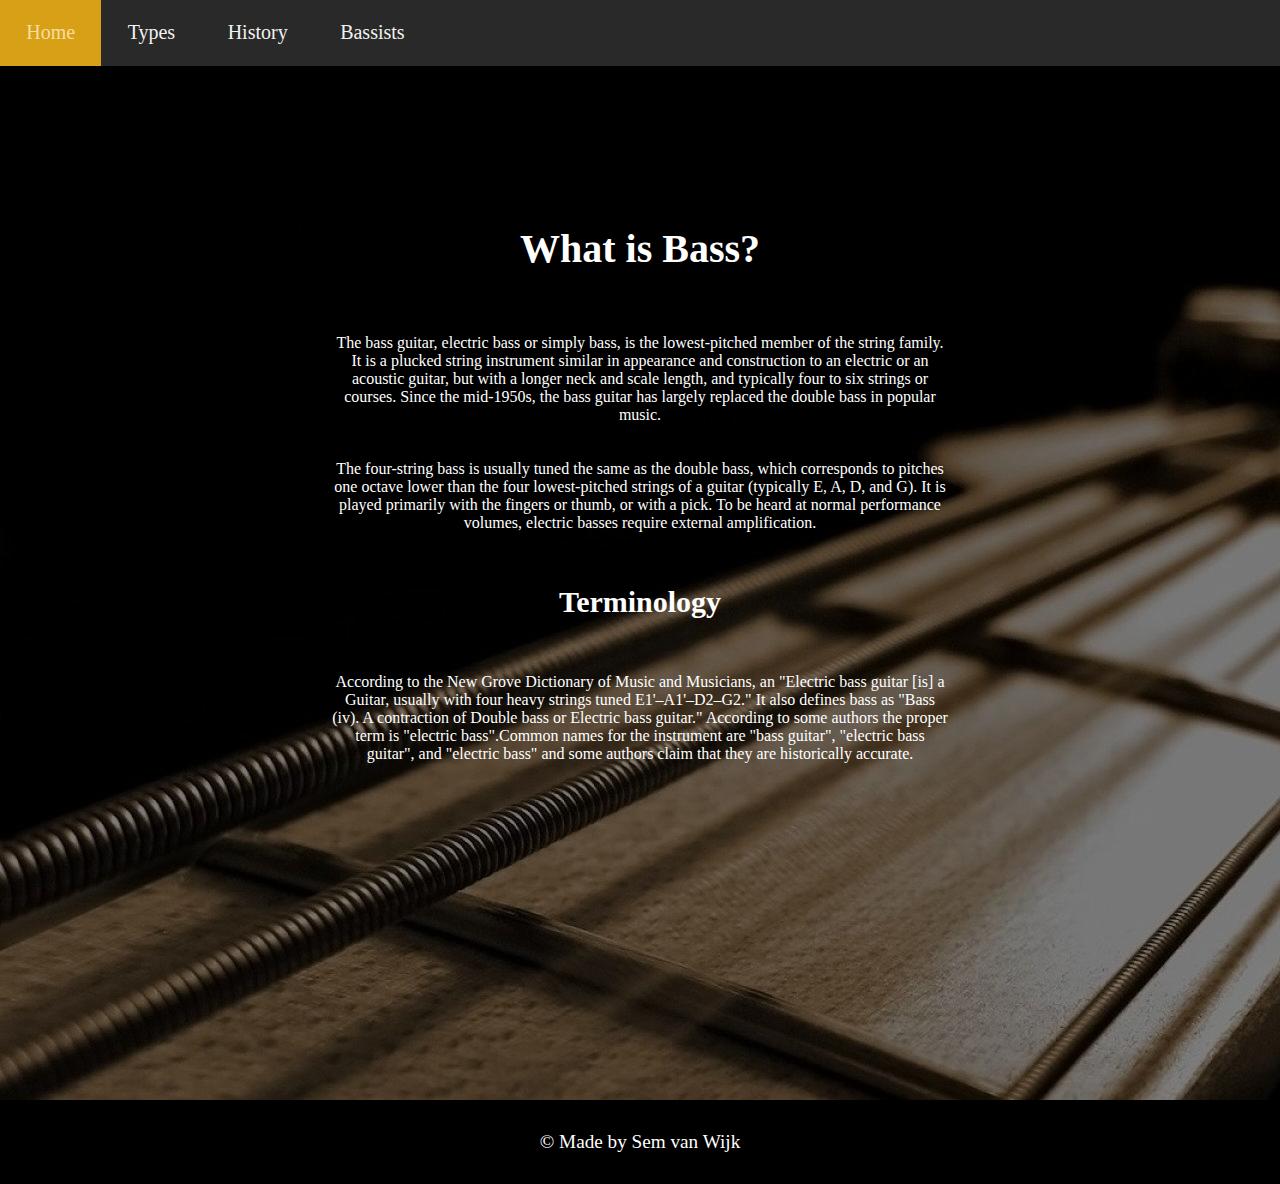
==== index.html @ af317ebd "text fix" ====
<html lang="en">

<head>
    <link rel="stylesheet" href="style.css">
    <meta charset="UTF-8">
    <meta http-equiv="X-UA-Compatible" content="IE=edge">
    <meta name="viewport" content="width=device-width, initial-scale=1.0">
    <title>Home Bass</title>
</head>

<body>
    <nav>
        <ul>
            <li><a href="index.html" class="active">Home</a></li>
            <li><a href="types.html">Types</a></li>
            <li><a href="history.html">History</a></li>
            <li><a href="bassists.html">Bassists</a></li>
        </ul>
    </nav>
    <main>
            
                <h1>What is Bass?</h1>

                <!-- Grotendeels van de informatie komt van https://en.wikipedia.org/wiki/Bass_guitar-->
                <p>The bass guitar, electric bass or simply bass, is the lowest-pitched member of the string family. It
                    is a plucked string instrument similar in appearance and construction to an electric or an acoustic
                    guitar, but with a longer neck and scale length, and typically four to six strings or courses. Since
                    the mid-1950s, the bass guitar has largely replaced the double bass in popular music.</p>
                <p>The four-string bass is usually tuned the same as the double bass, which corresponds to pitches one
                    octave lower than the four lowest-pitched strings of a guitar (typically E, A, D, and G). It is
                    played primarily with the fingers or thumb, or with a pick. To be heard at normal performance
                    volumes, electric basses require external amplification.</p>
                <h2>Terminology</h2>
                <p>According to the New Grove Dictionary of Music and Musicians, an "Electric bass guitar [is] a Guitar,
                    usually with four heavy strings tuned E1'–A1'–D2–G2." It also defines bass as "Bass (iv). A
                    contraction of Double bass or Electric bass guitar." According to some authors the proper term is
                    "electric bass".Common names for the instrument are "bass guitar", "electric bass guitar", and
                    "electric bass" and some authors claim that they are historically accurate.</p>
    </main>
    <footer class="footer">
        <p>© Made by Sem van Wijk</p>
    </footer>
</body>


</html>
---- style.css ----
body {
  background-color: black;
  padding: 0;
  margin: auto;
  font-family: "Butler";
  src: url(/fonts/Butler_Regular.otf);
}

ul {
  overflow: hidden;
  background-color: #282928;
  position: fixed;
  top: 0;
  width: 100%;
  list-style-type: none;
  margin: auto;
  padding: 0;
}

ul a {
  float: left;
  display: block;
  color: #f2f2f2;
  text-align: center;
  padding: 1.0625em 1.3125em;
  text-decoration: none;
  font-size: 1.25em;
}

ul a:hover {
  background: #d8a016;
  color: #f7de9f;
}

.active {
  background-color: #9F6B08;
}

p, h1, h2{
  text-align: center;
  margin-left: 25%;
  margin-right: 25%;
  color: white;
}

p {
  padding: 0.625em;
  font-size: 1em;
}

h1 {
  padding: 0.625em;
  font-size: 2.5em;
  margin-top: 5em;
}

h2 {
  padding: 0.625em;
  font-size: 1.875em;
}

main {
  margin-top: 1%;
  background-image: linear-gradient(rgba(0, 0, 0, 0.5), rgba(0, 0, 0, 0.5)), url("Images/bass.jpeg") ;
  height: 100%;
  margin-top: 2.8125em;
  z-index: -1;
}

img {
  width: 7.8125em;
  height: auto;
  border: solid 0.1875em;
  border-color: #f9ce5c;
}

.right{
  float: right;
  margin-right: 15%;
}

.left {
  float: left;
  margin-left: 15%;
}

.footer {
  color: white;
  background-color: black;
  text-align: center;
  font-size: 1.2em;

  left: 0;
  bottom: 0;
  width: 100%;
}
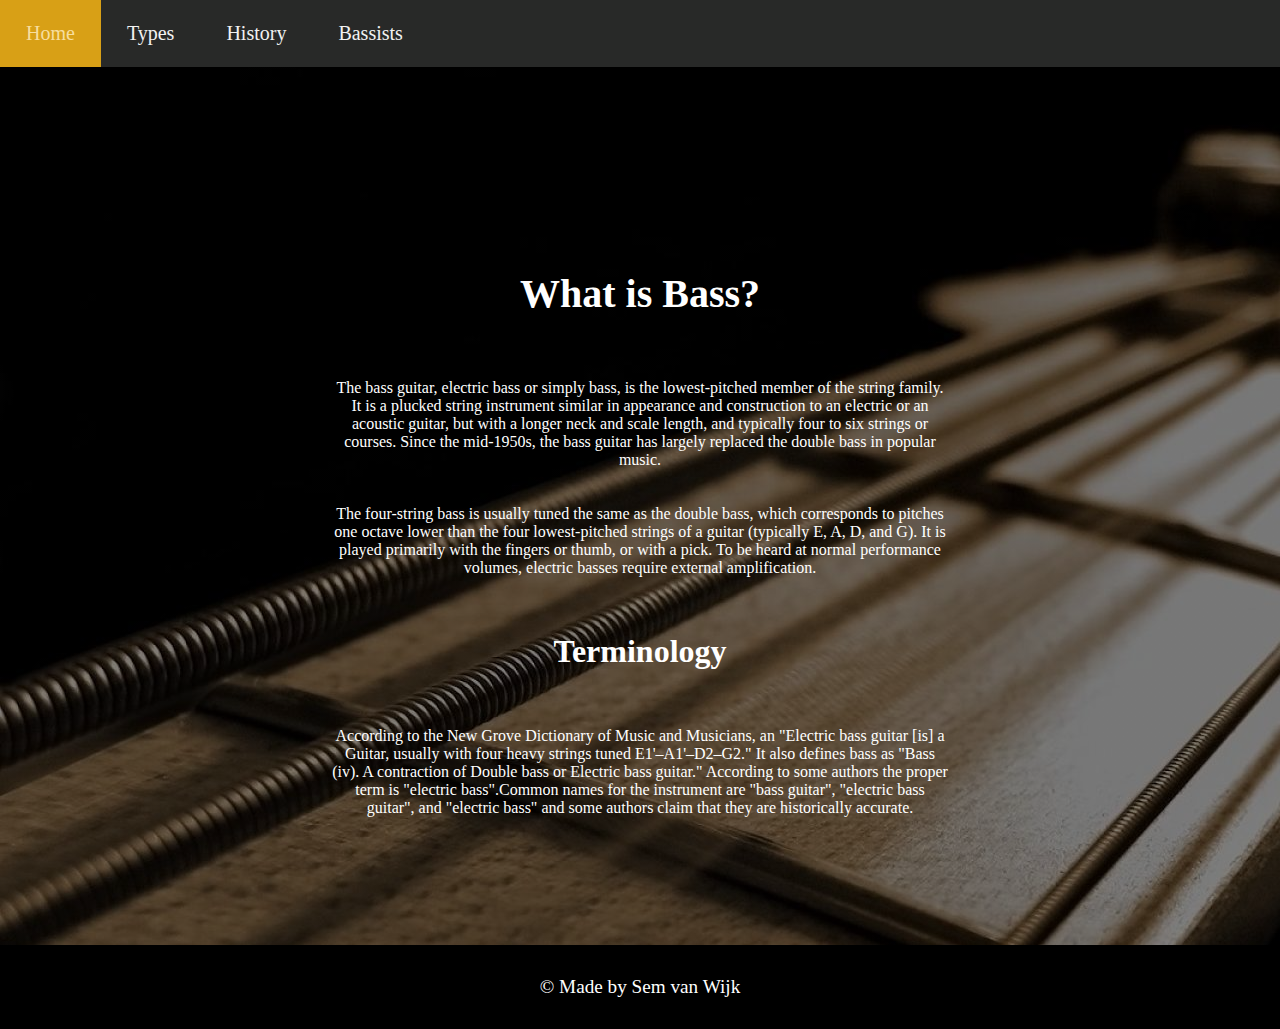
==== commit 5e44348e: "@media" ====
--- a/index.html
+++ b/index.html
@@ -18,24 +18,22 @@
         </ul>
     </nav>
     <main>
-            
-                <h1>What is Bass?</h1>
-
-                <!-- Grotendeels van de informatie komt van https://en.wikipedia.org/wiki/Bass_guitar-->
-                <p>The bass guitar, electric bass or simply bass, is the lowest-pitched member of the string family. It
-                    is a plucked string instrument similar in appearance and construction to an electric or an acoustic
-                    guitar, but with a longer neck and scale length, and typically four to six strings or courses. Since
-                    the mid-1950s, the bass guitar has largely replaced the double bass in popular music.</p>
-                <p>The four-string bass is usually tuned the same as the double bass, which corresponds to pitches one
-                    octave lower than the four lowest-pitched strings of a guitar (typically E, A, D, and G). It is
-                    played primarily with the fingers or thumb, or with a pick. To be heard at normal performance
-                    volumes, electric basses require external amplification.</p>
-                <h2>Terminology</h2>
-                <p>According to the New Grove Dictionary of Music and Musicians, an "Electric bass guitar [is] a Guitar,
-                    usually with four heavy strings tuned E1'–A1'–D2–G2." It also defines bass as "Bass (iv). A
-                    contraction of Double bass or Electric bass guitar." According to some authors the proper term is
-                    "electric bass".Common names for the instrument are "bass guitar", "electric bass guitar", and
-                    "electric bass" and some authors claim that they are historically accurate.</p>
+        <h1>What is Bass?</h1>
+        <!-- Inhoud komt van https://en.wikipedia.org/wiki/Bass_guitar en is lichtelijk aangepast op sommige plekken-->
+        <p>The bass guitar, electric bass or simply bass, is the lowest-pitched member of the string family. It
+            is a plucked string instrument similar in appearance and construction to an electric or an acoustic
+            guitar, but with a longer neck and scale length, and typically four to six strings or courses. Since
+            the mid-1950s, the bass guitar has largely replaced the double bass in popular music.</p>
+        <p>The four-string bass is usually tuned the same as the double bass, which corresponds to pitches one
+            octave lower than the four lowest-pitched strings of a guitar (typically E, A, D, and G). It is
+            played primarily with the fingers or thumb, or with a pick. To be heard at normal performance
+            volumes, electric basses require external amplification.</p>
+        <h2>Terminology</h2>
+        <p>According to the New Grove Dictionary of Music and Musicians, an "Electric bass guitar [is] a Guitar,
+            usually with four heavy strings tuned E1'–A1'–D2–G2." It also defines bass as "Bass (iv). A
+            contraction of Double bass or Electric bass guitar." According to some authors the proper term is
+            "electric bass".Common names for the instrument are "bass guitar", "electric bass guitar", and
+            "electric bass" and some authors claim that they are historically accurate.</p>
     </main>
     <footer class="footer">
         <p>© Made by Sem van Wijk</p>
--- a/style.css
+++ b/style.css
@@ -1,3 +1,19 @@
+@media (max-width: 600px) {
+  img {
+    display: none;
+  }
+
+  p,
+  h1,
+  h2 {
+    text-align: center;
+    margin-left: 15%;
+    margin-right: 15%;
+    color: white;
+    padding: 0.2em;
+  }
+}
+
 body {
   background-color: black;
   padding: 0;
@@ -22,7 +38,7 @@
   display: block;
   color: #f2f2f2;
   text-align: center;
-  padding: 1.0625em 1.3125em;
+  padding: 1.1em 1.3em;
   text-decoration: none;
   font-size: 1.25em;
 }
@@ -36,45 +52,44 @@
   background-color: #9F6B08;
 }
 
-p, h1, h2{
+p,
+h1,
+h2 {
   text-align: center;
   margin-left: 25%;
   margin-right: 25%;
   color: white;
+  padding: 0.625em;
 }
 
 p {
-  padding: 0.625em;
   font-size: 1em;
 }
 
 h1 {
-  padding: 0.625em;
   font-size: 2.5em;
   margin-top: 5em;
 }
 
 h2 {
-  padding: 0.625em;
-  font-size: 1.875em;
+  font-size: 2em;
 }
 
 main {
-  margin-top: 1%;
-  background-image: linear-gradient(rgba(0, 0, 0, 0.5), rgba(0, 0, 0, 0.5)), url("Images/bass.jpeg") ;
+  background-image: linear-gradient(rgba(0, 0, 0, 0.5), rgba(0, 0, 0, 0.5)), url("Images/bass.jpeg");
   height: 100%;
-  margin-top: 2.8125em;
-  z-index: -1;
+  margin-top: 2.8em;
+  overflow-y: scroll;
 }
 
 img {
-  width: 7.8125em;
+  width: 7.8em;
   height: auto;
-  border: solid 0.1875em;
+  border: solid 0.2em;
   border-color: #f9ce5c;
 }
 
-.right{
+.right {
   float: right;
   margin-right: 15%;
 }
@@ -89,7 +104,6 @@
   background-color: black;
   text-align: center;
   font-size: 1.2em;
-
   left: 0;
   bottom: 0;
   width: 100%;
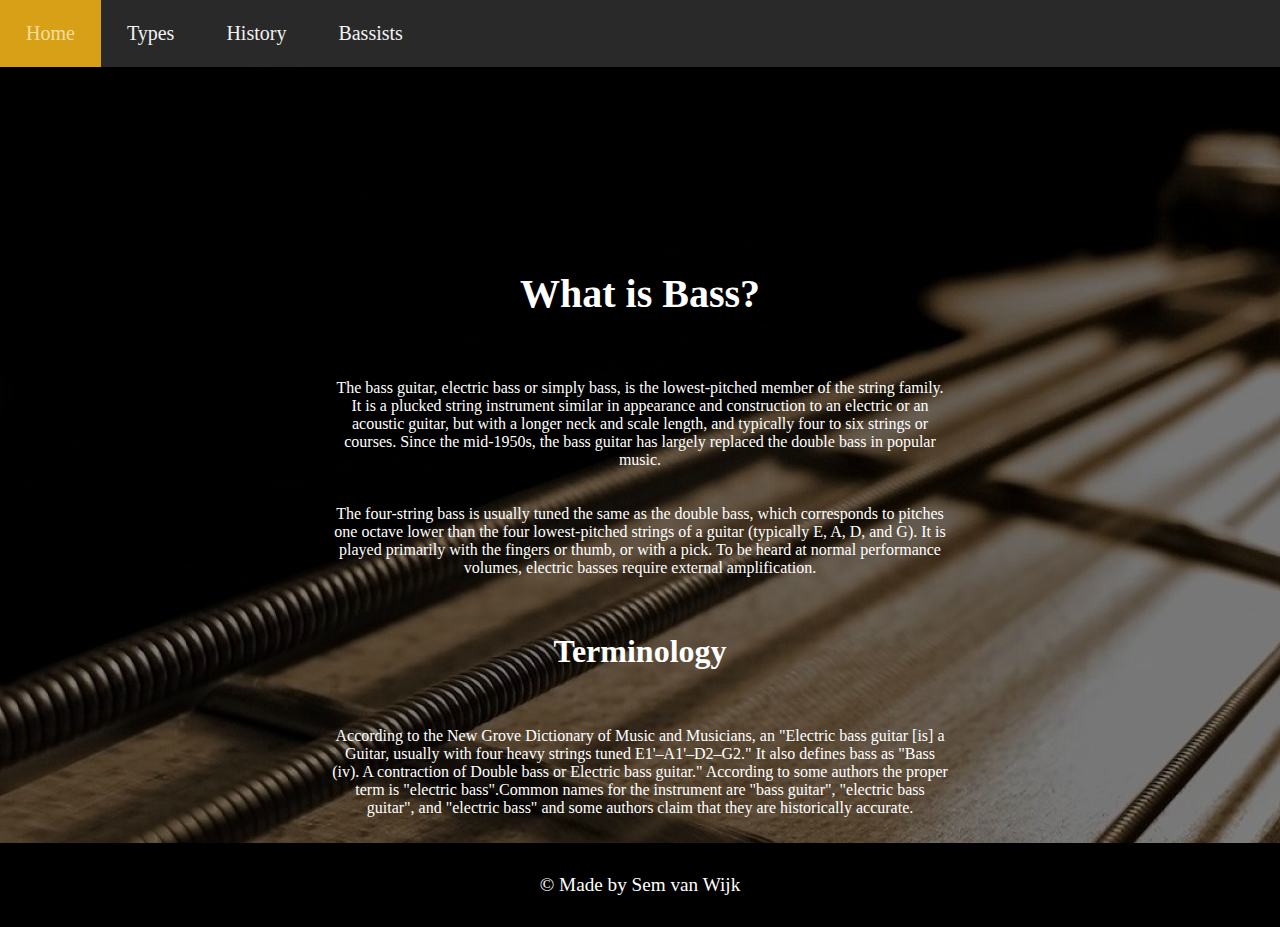
==== commit 31015344: "px to em" ====
--- a/index.html
+++ b/index.html
@@ -1,3 +1,4 @@
+<!DOCTYPE html>
 <html lang="en">
 
 <head>
@@ -9,17 +10,22 @@
 </head>
 
 <body>
-    <nav>
-        <ul>
-            <li><a href="index.html" class="active">Home</a></li>
-            <li><a href="types.html">Types</a></li>
-            <li><a href="history.html">History</a></li>
-            <li><a href="bassists.html">Bassists</a></li>
-        </ul>
-    </nav>
+    <header>
+        <nav>
+            <ul>
+                <li><a href="index.html" class="active">Home</a></li>
+                <li><a href="types.html">Types</a></li>
+                <li><a href="history.html">History</a></li>
+                <li><a href="bassists.html">Bassists</a></li>
+            </ul>
+        </nav>
+    </header>
+    <!-- geen images op deze pagina, omdat de pagina al wienig info bevat en een image de pagina te vol er uit
+    zou laten zien -->
     <main>
         <h1>What is Bass?</h1>
-        <!-- Inhoud komt van https://en.wikipedia.org/wiki/Bass_guitar en is lichtelijk aangepast op sommige plekken-->
+        <!-- Inhoud voor alle 4 de pagina's komt van https://en.wikipedia.org/wiki/Bass_guitar en is lichtelijk 
+            aangepast op sommige plekken-->
         <p>The bass guitar, electric bass or simply bass, is the lowest-pitched member of the string family. It
             is a plucked string instrument similar in appearance and construction to an electric or an acoustic
             guitar, but with a longer neck and scale length, and typically four to six strings or courses. Since
--- a/style.css
+++ b/style.css
@@ -1,7 +1,16 @@
-@media (max-width: 600px) {
+/*Link naar Github server: https://github.com/SemvanWijk/internetstandaarden */
+
+
+
+
+@media (max-width: 37.5em) {
+
+  /* verwijderen van de images maakt de website overzichtelijker*/
   img {
     display: none;
   }
+
+  /* text neemt meer ruimte op, waardoor de website er voller uitziet*/
 
   p,
   h1,
@@ -22,6 +31,7 @@
   src: url(/fonts/Butler_Regular.otf);
 }
 
+/* het gekozen kleuren pallet voor de navbar zijn de kleuren van het lamborghini logo, omdat ik dat goed bij de background image vond passen*/
 ul {
   overflow: hidden;
   background-color: #282928;
@@ -52,6 +62,14 @@
   background-color: #9F6B08;
 }
 
+/* grijze kleur op de background image komt van https://www.w3schools.com/howto/howto_css_hero_image.asp */
+main {
+  background-image: linear-gradient(rgba(0, 0, 0, 0.5), rgba(0, 0, 0, 0.5)), url("Images/bass.jpeg");
+  height: 100%;
+  margin-top: 2.8em;
+  overflow-y: scroll;
+}
+
 p,
 h1,
 h2 {
@@ -75,13 +93,7 @@
   font-size: 2em;
 }
 
-main {
-  background-image: linear-gradient(rgba(0, 0, 0, 0.5), rgba(0, 0, 0, 0.5)), url("Images/bass.jpeg");
-  height: 100%;
-  margin-top: 2.8em;
-  overflow-y: scroll;
-}
-
+/*border kleur was de laatste klaur van het lamborghini pallet wat ik nog niet gebruikt had*/
 img {
   width: 7.8em;
   height: auto;
@@ -99,6 +111,7 @@
   margin-left: 15%;
 }
 
+/* footer komt van https://www.w3schools.com/howto/howto_css_fixed_footer.asp */
 .footer {
   color: white;
   background-color: black;
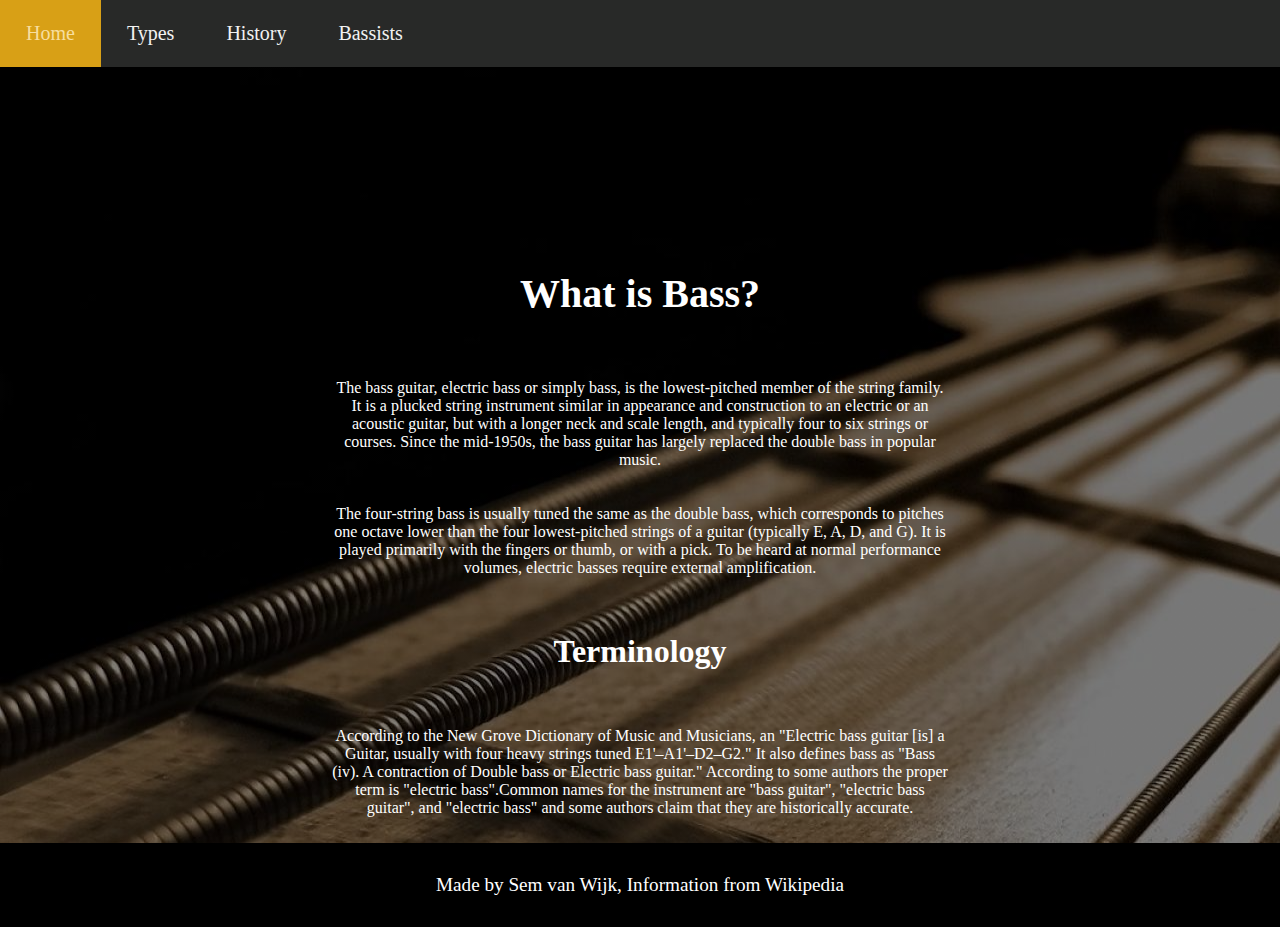
==== commit e5c280d7: "footer update" ====
--- a/index.html
+++ b/index.html
@@ -42,7 +42,7 @@
             "electric bass" and some authors claim that they are historically accurate.</p>
     </main>
     <footer class="footer">
-        <p>© Made by Sem van Wijk</p>
+        <p>Made by Sem van Wijk, Information from Wikipedia</p>
     </footer>
 </body>
 
